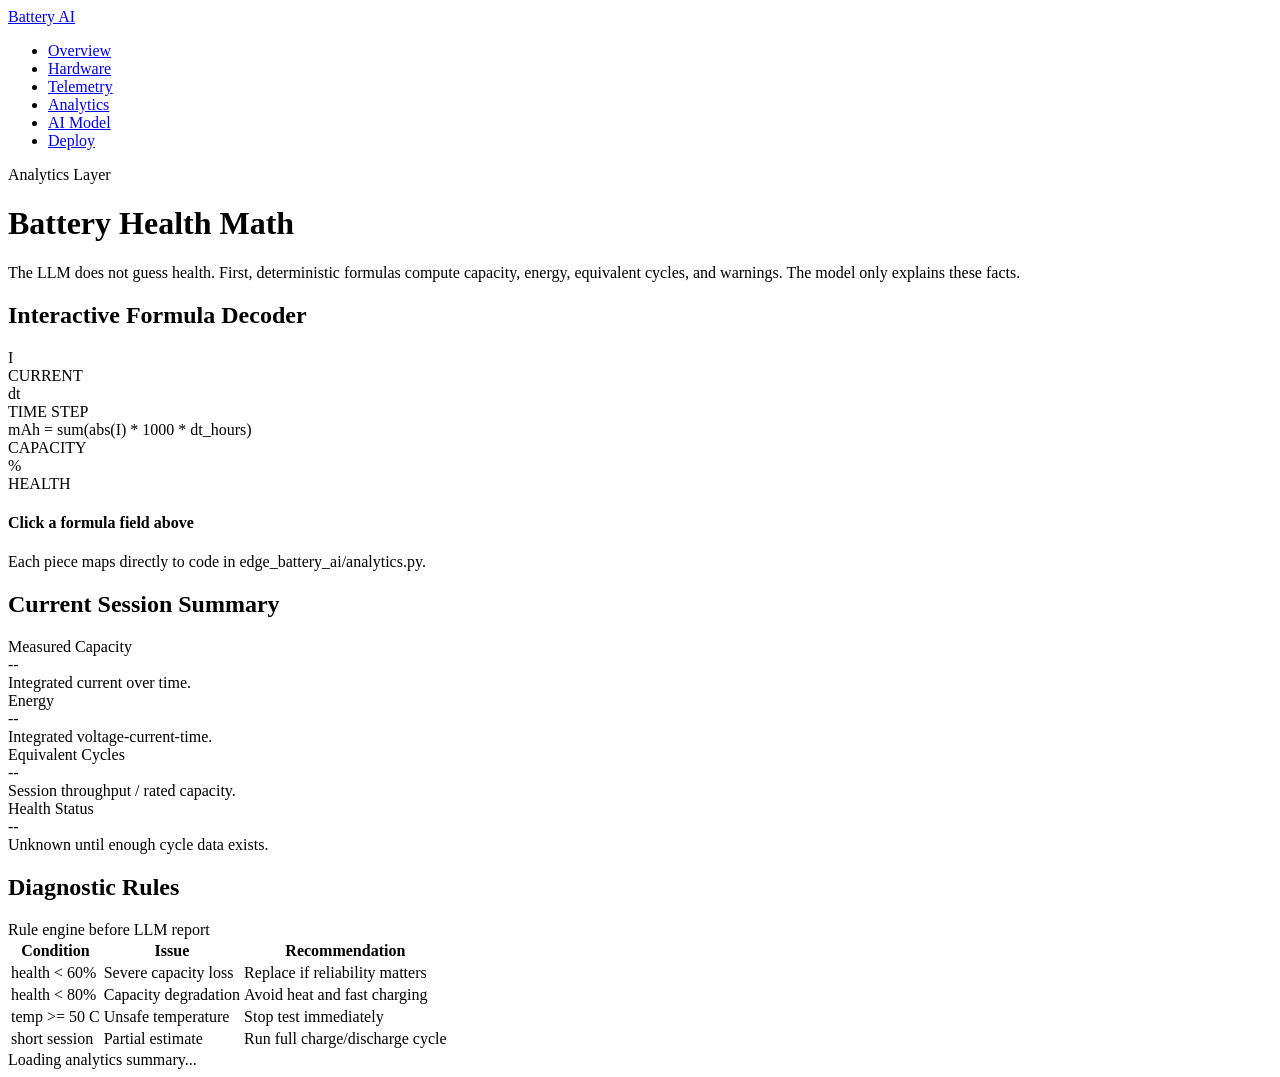
==== edge_battery_ai/static/analytics.html @ 2f0bedef "Create interactive multi-page project guide" ====
<!DOCTYPE html>
<html lang="en"><head><meta charset="UTF-8"><meta name="viewport" content="width=device-width, initial-scale=1.0"><title>Battery Analytics - Battery AI</title><link rel="stylesheet" href="/static/styles.css"></head>
<body data-page="analytics">
<nav><a class="nav-brand" href="index.html"><span class="nav-dot"></span>Battery AI</a><ul class="nav-links"><li><a href="index.html">Overview</a></li><li><a href="hardware.html">Hardware</a></li><li><a href="telemetry.html">Telemetry</a></li><li><a href="analytics.html" class="active">Analytics</a></li><li><a href="model.html">AI Model</a></li><li><a href="deployment.html">Deploy</a></li></ul></nav>
<main>
  <div class="page-hero"><div class="badge">Analytics Layer</div><h1>Battery Health Math</h1><p>The LLM does not guess health. First, deterministic formulas compute capacity, energy, equivalent cycles, and warnings. The model only explains these facts.</p></div>
  <div class="section"><h2 style="--accent:#ff7043">Interactive Formula Decoder</h2><div class="frame-vis"><div class="frame-row">
    <div class="byte" style="--bc:#69f0ae;--bs:rgba(105,240,174,.3)" onclick="selectFormula(this,'current')"><div class="byte-hex">I</div><div class="byte-label">CURRENT</div></div>
    <div class="byte" style="--bc:#00d4ff;--bs:rgba(0,212,255,.3)" onclick="selectFormula(this,'time')"><div class="byte-hex">dt</div><div class="byte-label">TIME STEP</div></div>
    <div class="byte payload" style="--bc:#ff7043;--bs:rgba(255,112,67,.3)" onclick="selectFormula(this,'capacity')"><div class="byte-hex">mAh = sum(abs(I) * 1000 * dt_hours)</div><div class="byte-label">CAPACITY</div></div>
    <div class="byte" style="--bc:#ffd740;--bs:rgba(255,215,64,.3)" onclick="selectFormula(this,'health')"><div class="byte-hex">%</div><div class="byte-label">HEALTH</div></div>
  </div><div class="byte-detail" id="formula-detail"><h4>Click a formula field above</h4><p>Each piece maps directly to code in edge_battery_ai/analytics.py.</p></div></div></div>
  <div class="section"><h2 style="--accent:#69f0ae">Current Session Summary</h2><div class="metric-grid">
    <div class="metric" style="--cc:var(--cyan)"><div class="metric-lbl">Measured Capacity</div><div class="metric-val" id="capacity">--</div><div class="metric-sub">Integrated current over time.</div></div>
    <div class="metric" style="--cc:var(--yellow)"><div class="metric-lbl">Energy</div><div class="metric-val" id="energy">--</div><div class="metric-sub">Integrated voltage-current-time.</div></div>
    <div class="metric" style="--cc:var(--purple)"><div class="metric-lbl">Equivalent Cycles</div><div class="metric-val" id="cycles">--</div><div class="metric-sub">Session throughput / rated capacity.</div></div>
    <div class="metric" style="--cc:var(--orange)"><div class="metric-lbl">Health Status</div><div class="metric-val" id="health">--</div><div class="metric-sub">Unknown until enough cycle data exists.</div></div>
  </div></div>
  <div class="section"><h2 style="--accent:#b388ff">Diagnostic Rules</h2><div class="wire-section"><div class="wire-header"><span class="dot" style="background:var(--purple)"></span>Rule engine before LLM report</div><table><tr><th>Condition</th><th>Issue</th><th>Recommendation</th></tr><tr><td>health &lt; 60%</td><td>Severe capacity loss</td><td>Replace if reliability matters</td></tr><tr><td>health &lt; 80%</td><td>Capacity degradation</td><td>Avoid heat and fast charging</td></tr><tr><td>temp >= 50 C</td><td>Unsafe temperature</td><td>Stop test immediately</td></tr><tr><td>short session</td><td>Partial estimate</td><td>Run full charge/discharge cycle</td></tr></table></div></div>
</main><footer id="status-line">Loading analytics summary...</footer><script src="/static/app.js"></script></body></html>
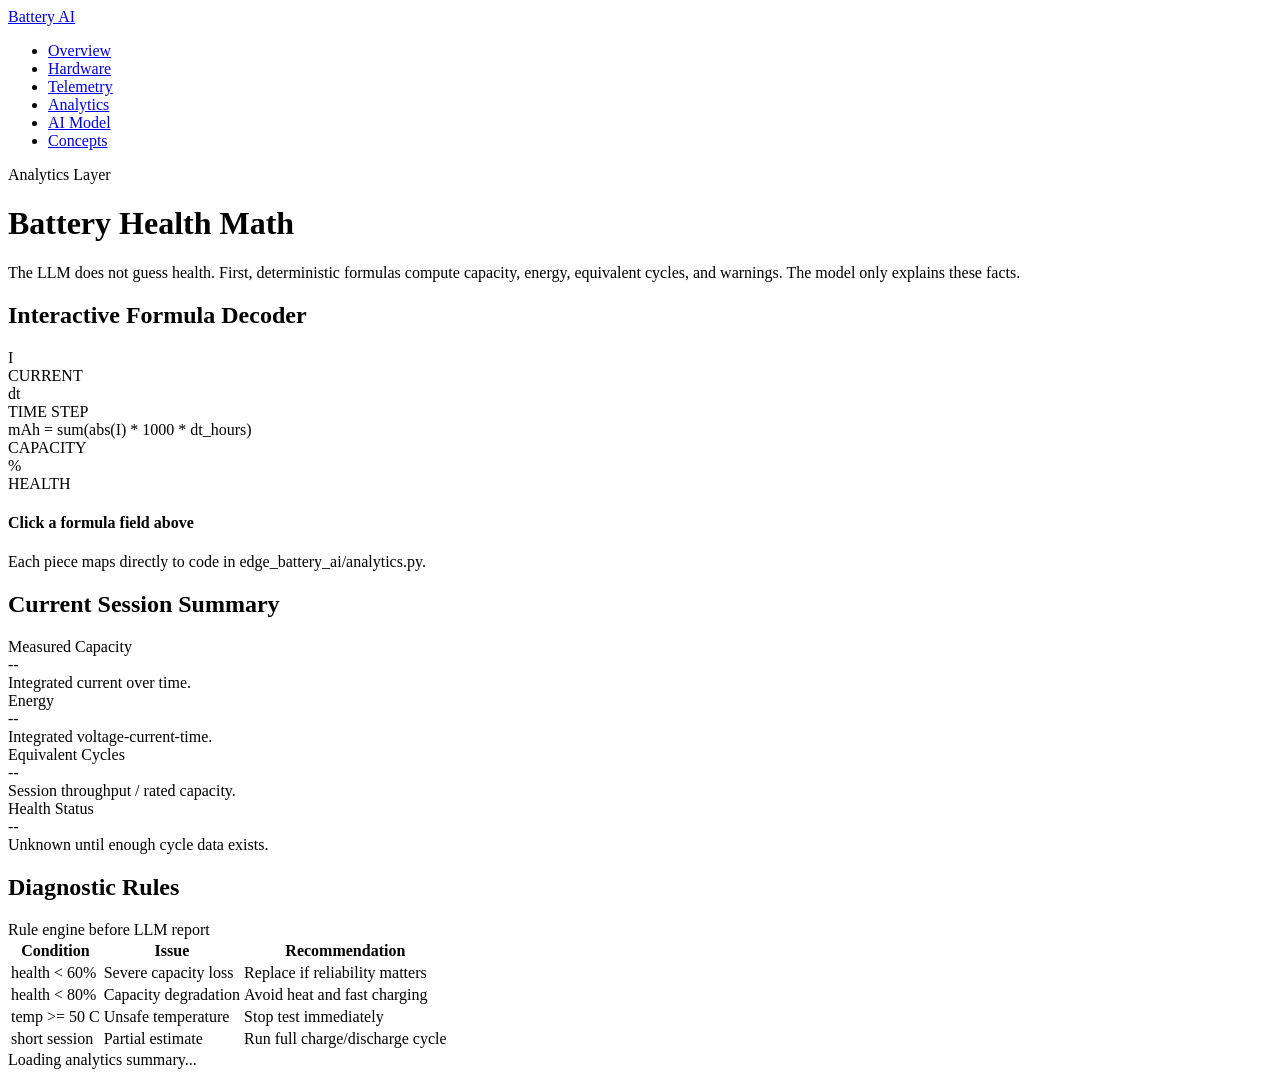
==== commit d0716570: "Replace deployment page with concepts guide" ====
--- a/edge_battery_ai/static/analytics.html
+++ b/edge_battery_ai/static/analytics.html
@@ -1,7 +1,7 @@
 <!DOCTYPE html>
 <html lang="en"><head><meta charset="UTF-8"><meta name="viewport" content="width=device-width, initial-scale=1.0"><title>Battery Analytics - Battery AI</title><link rel="stylesheet" href="/static/styles.css"></head>
 <body data-page="analytics">
-<nav><a class="nav-brand" href="index.html"><span class="nav-dot"></span>Battery AI</a><ul class="nav-links"><li><a href="index.html">Overview</a></li><li><a href="hardware.html">Hardware</a></li><li><a href="telemetry.html">Telemetry</a></li><li><a href="analytics.html" class="active">Analytics</a></li><li><a href="model.html">AI Model</a></li><li><a href="deployment.html">Deploy</a></li></ul></nav>
+<nav><a class="nav-brand" href="index.html"><span class="nav-dot"></span>Battery AI</a><ul class="nav-links"><li><a href="index.html">Overview</a></li><li><a href="hardware.html">Hardware</a></li><li><a href="telemetry.html">Telemetry</a></li><li><a href="analytics.html" class="active">Analytics</a></li><li><a href="model.html">AI Model</a></li><li><a href="concepts.html">Concepts</a></li></ul></nav>
 <main>
   <div class="page-hero"><div class="badge">Analytics Layer</div><h1>Battery Health Math</h1><p>The LLM does not guess health. First, deterministic formulas compute capacity, energy, equivalent cycles, and warnings. The model only explains these facts.</p></div>
   <div class="section"><h2 style="--accent:#ff7043">Interactive Formula Decoder</h2><div class="frame-vis"><div class="frame-row">
